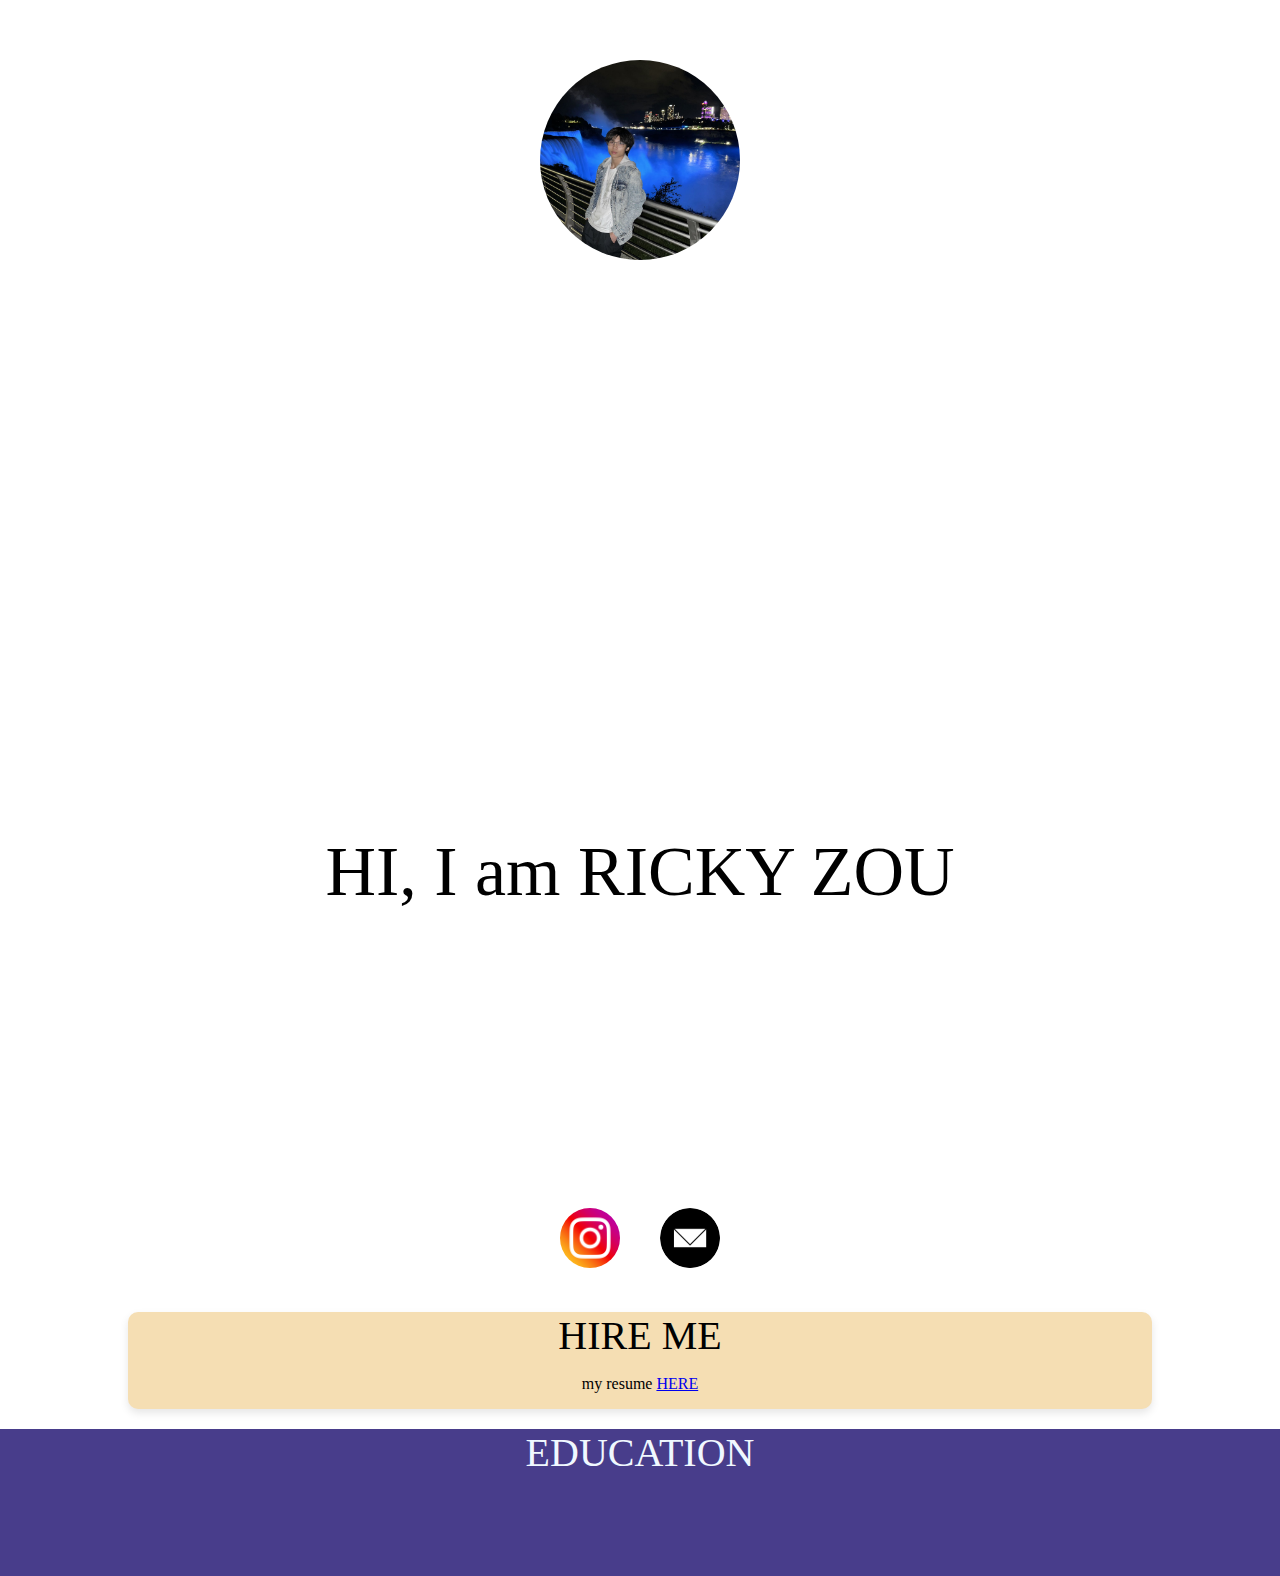
==== portfolio.html @ 592e0d25 "Add files via upload" ====
<!DOCTYPE html>
<html>
    <head>
        <meta charset="UTF-8">
        <meta name="viewport" , content="width=device-width, initial-scale=1.0">
        <title>Ricky's Profolio</title>
        <link rel="stylesheet" href="portfolio.css">
        <script src="portfolio.js"></script>

    </head>

    <body>

        <div id="top" >
            <img src="profile.JPG" alt="PROFILE" class="circularIMG" id="profilepic">


        </div>

        <div id="sec2">
            HI, I am RICKY ZOU
        </div>
        <div id="icon">
            <a href="https://www.instagram.com/prob_at_piano/" target="_blank">
                <img src="insta.png" alt="instagram" class="icons">
            </a>
            <a href="mailto:RickyZou7002@outlook.com" target="_blank">
                <img src="mail.jpeg" alt="mail" class="icons">
            </a>
            

        </div>

        <div id= "resume">
            <header>
                HIRE ME
            </header>
            <p>
             my resume
             <a href="RickyZouResume.pdf" target="_blank">
                HERE
            </a>
            </p>
      

        </div>
        <div id = "education">
            <header>
                EDUCATION

            </header>
        </div>



    </body>
</html>
---- portfolio.css ----
html, body {
    margin: 0;
    padding: 0;
}
* {
    box-sizing: border-box;
}
#top {
    /*id*/
    background-color: white;
    display: flex;
    justify-content: center;
    /* center horizonatly*/
    align-items: center;
    /*center vertivally*/
    height: 25vw;

}

#sec2 {
    background-color: white;
    display: block;
    /* Block is fine here */
    text-align: center;
    margin: 20vw auto;
    /* Top and bottom margins of 20px, auto left/right */
    padding: 20vw;
    /* Inner padding for content */
    margin-bottom: 20px;
    /* Additional bottom margin */
    font-size: 70px;
}

#icon {
    text-align: center;
    display: flex;
    justify-content: center;
    text-align: center;
    gap: 0px;





}

#resume {
    display: flex;
    /* Flexbox for alignment */
    flex-direction: column;
    text-align: center;
    /* Center text */
    justify-content: center;
    /* Center contents within the flex container */
    max-width: 80%;
    /* Set max-width for responsiveness */
    margin: 20px auto;
    /* Center the container and provide vertical spacing */
    background-color: wheat;
    border-radius: 10px;
    box-shadow: 0 4px 8px rgba(0, 0, 0, 0.1);
}

#resume header {
    font-size: 40px;

}


#education {
    padding: 0px;
    margin: 0px;
    width: 100%;
    background-color: darkslateblue;
    display: flex;
    flex-direction: column;


}

#education header {
    font-size: 40px;
    text-align: center;
    color: aliceblue;
    margin-bottom: 100px;

}

.icons {
    /*class*/
    border-radius: 50%;
    object-fit: cover;
    width: 100px;
    height: 100px;


    /* Reduced margin to bring icons closer */

    padding: 0;
    /* Remove padding if not needed */
    border: 20px solid transparent;
}

.circularIMG {

    width: 200px;
    height: 200px;
    border-radius: 50%;
    object-fit: cover;



}
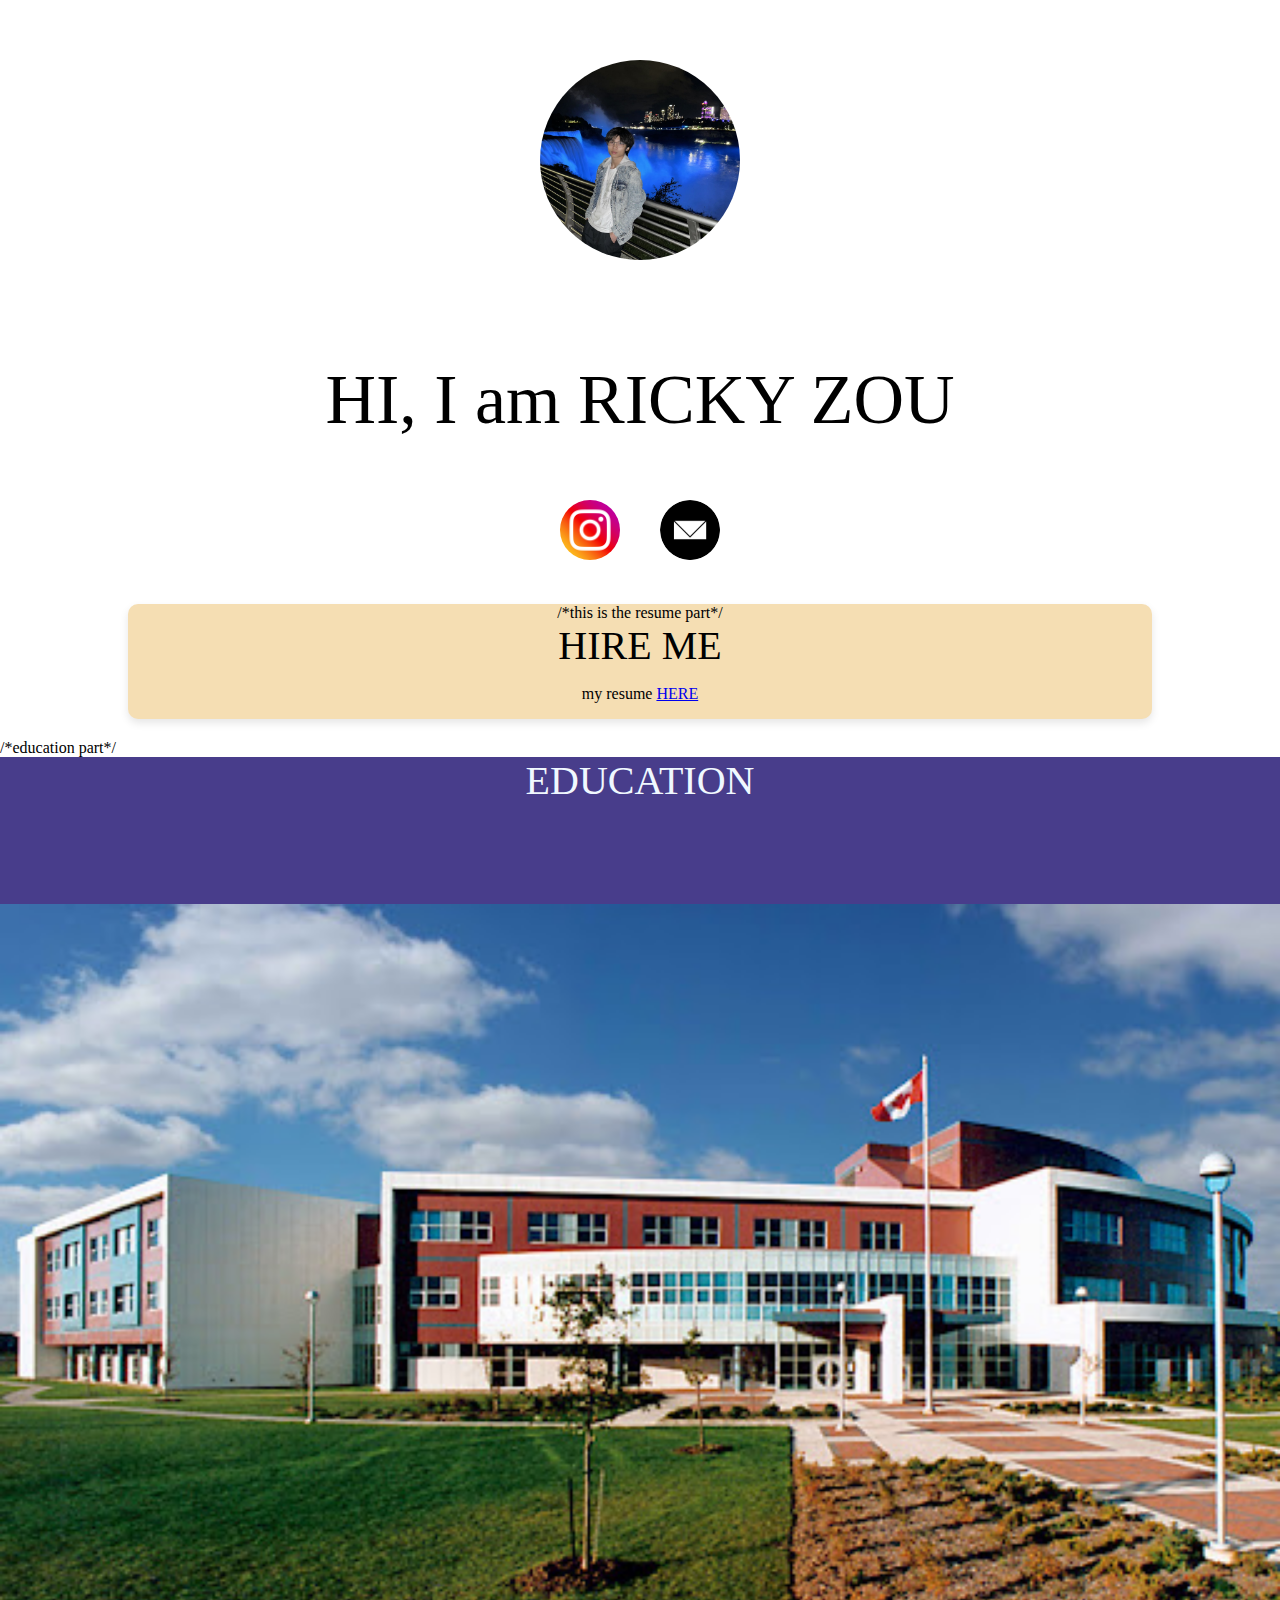
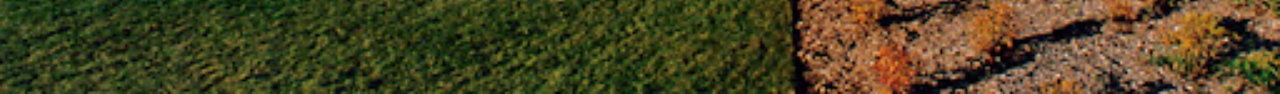
==== commit 8c41b0d0: "Add files via upload" ====
--- a/portfolio.html
+++ b/portfolio.html
@@ -31,7 +31,7 @@
 
         </div>
 
-        <div id= "resume">
+        <div id= "resume">/*this is the resume part*/
             <header>
                 HIRE ME
             </header>
@@ -44,11 +44,15 @@
       
 
         </div>
+        /*education part*/
         <div id = "education">
             <header>
                 EDUCATION
 
             </header>
+
+            <img src="MCI.jpeg" alt="MCI">
+            
         </div>
 
 
--- a/portfolio.css
+++ b/portfolio.css
@@ -23,9 +23,9 @@
     display: block;
     /* Block is fine here */
     text-align: center;
-    margin: 20vw auto;
+    margin: 20px auto;
     /* Top and bottom margins of 20px, auto left/right */
-    padding: 20vw;
+    padding: 20px;
     /* Inner padding for content */
     margin-bottom: 20px;
     /* Additional bottom margin */
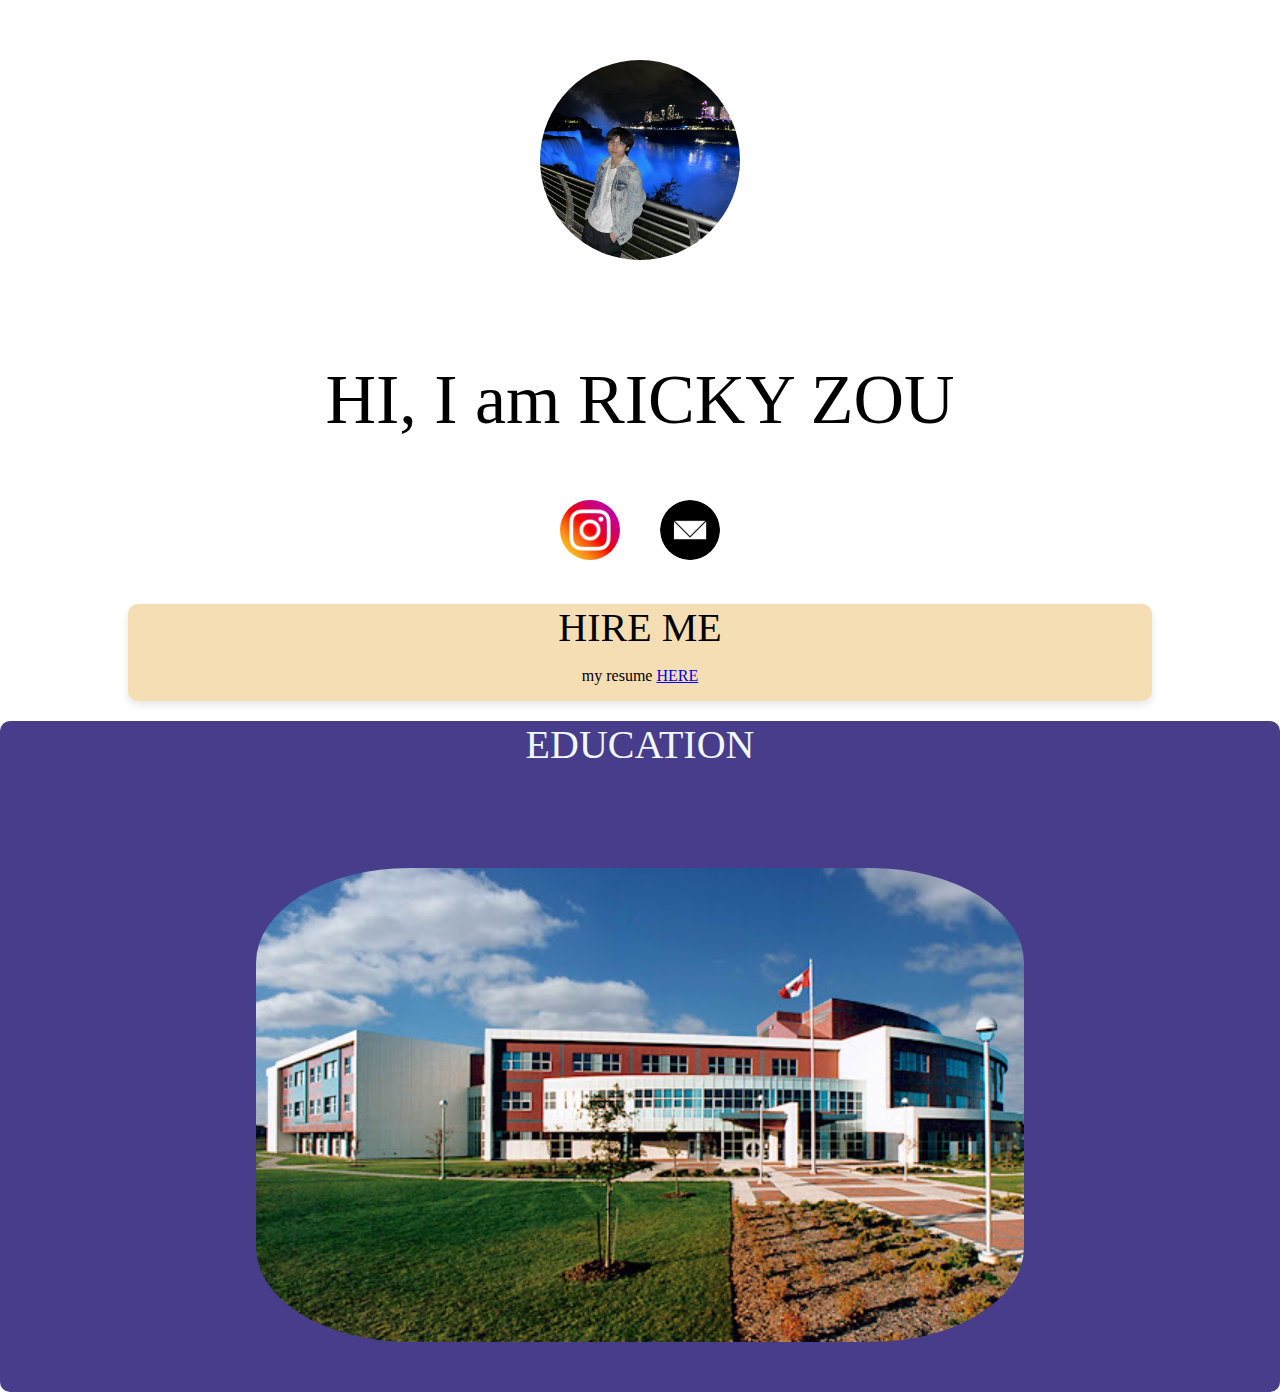
==== commit 00a494ca: "Add files via upload" ====
--- a/portfolio.html
+++ b/portfolio.html
@@ -31,7 +31,7 @@
 
         </div>
 
-        <div id= "resume">/*this is the resume part*/
+        <div id= "resume"><!-- this is the resume part-->
             <header>
                 HIRE ME
             </header>
@@ -44,14 +44,14 @@
       
 
         </div>
-        /*education part*/
+        <!-- education part -->
         <div id = "education">
             <header>
                 EDUCATION
 
             </header>
 
-            <img src="MCI.jpeg" alt="MCI">
+            <img src="MCI.jpeg" alt="MCI" >
             
         </div>
 
--- a/portfolio.css
+++ b/portfolio.css
@@ -71,10 +71,15 @@
 #education {
     padding: 0px;
     margin: 0px;
+    border-radius: 10px;
+
     width: 100%;
     background-color: darkslateblue;
     display: flex;
     flex-direction: column;
+    justify-content: center;
+    align-items: center;
+    object-fit: cover;
 
 
 }
@@ -85,6 +90,15 @@
     color: aliceblue;
     margin-bottom: 100px;
 
+}
+#education img{
+    display: flex;
+    height: 70%;
+    width: 60%;
+    border-radius: 20%;
+    margin-bottom: 50px;
+
+    
 }
 
 .icons {
